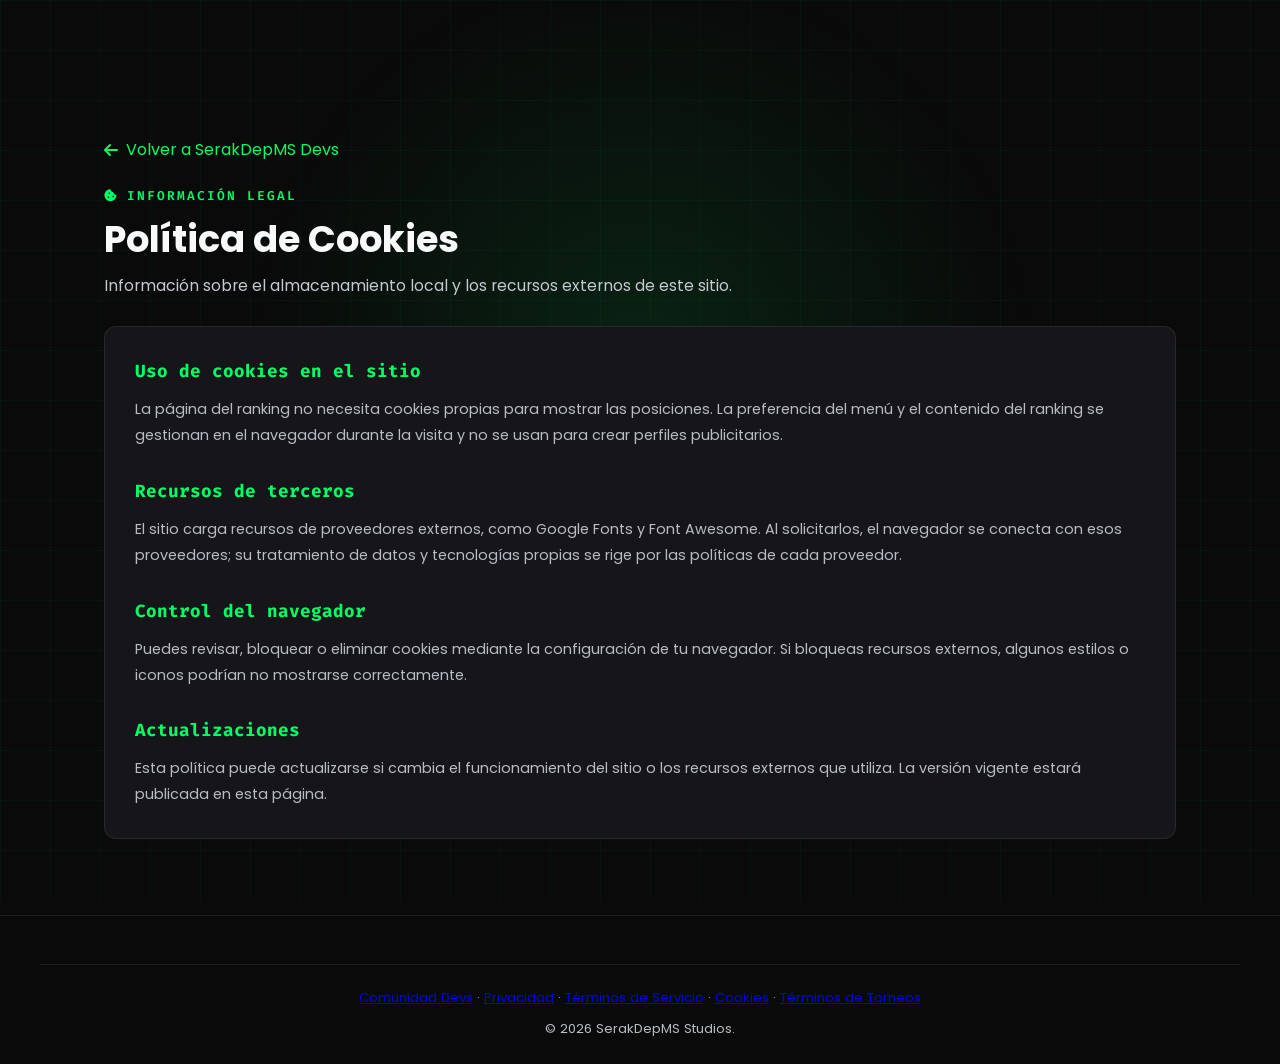
==== pages/legal/cookies.html @ c3e987f9 "actualizacion de legalidad" ====
<!DOCTYPE html>
<html lang="es">
<head>
    <meta charset="UTF-8" />
    <meta name="viewport" content="width=device-width, initial-scale=1.0" />
    <meta name="theme-color" content="#0a0a0a" />
    <title>Política de Cookies | SerakDepMS Studios</title>
    <meta name="description" content="Información sobre cookies y recursos externos utilizados por la comunidad Devs de SerakDepMS Studios." />
    <link rel="canonical" href="https://serakdepms.github.io/Serakdep-MS-Devs-Official/pages/legal/cookies.html" />
    <link rel="preconnect" href="https://fonts.googleapis.com" />
    <link rel="preconnect" href="https://fonts.gstatic.com" crossorigin />
    <link rel="stylesheet" href="https://cdnjs.cloudflare.com/ajax/libs/font-awesome/6.4.0/css/all.min.css" />
    <link href="https://fonts.googleapis.com/css2?family=Poppins:wght@300;400;500;600;700;800&amp;family=Fira+Code:wght@400;500;600&amp;display=swap" rel="stylesheet" />
    <link rel="stylesheet" href="../../css/style.css" />
</head>
<body>
    <div class="bg-grid" aria-hidden="true"></div>
    <div class="bg-glow" aria-hidden="true"></div>
    <button id="scroll-top" class="scroll-top-btn" aria-label="Ir arriba" type="button">
        <i class="fa-solid fa-arrow-up" aria-hidden="true"></i>
    </button>
    <main class="legal-page">
        <div class="container">
            <a class="legal-back-link" href="../../index.html"><i class="fa-solid fa-arrow-left" aria-hidden="true"></i> Volver a SerakDepMS Devs</a>
            <header class="legal-page-header">
                <p class="section-subtitle"><i class="fa-solid fa-cookie-bite" aria-hidden="true"></i> Información Legal</p>
                <h1 class="section-title">Política de Cookies</h1>
                <p class="section-intro">Información sobre el almacenamiento local y los recursos externos de este sitio.</p>
            </header>
            <article class="legal-document">
                <h2>Uso de cookies en el sitio</h2>
                <p>La página del ranking no necesita cookies propias para mostrar las posiciones. La preferencia del menú y el contenido del ranking se gestionan en el navegador durante la visita y no se usan para crear perfiles publicitarios.</p>

                <h2>Recursos de terceros</h2>
                <p>El sitio carga recursos de proveedores externos, como Google Fonts y Font Awesome. Al solicitarlos, el navegador se conecta con esos proveedores; su tratamiento de datos y tecnologías propias se rige por las políticas de cada proveedor.</p>

                <h2>Control del navegador</h2>
                <p>Puedes revisar, bloquear o eliminar cookies mediante la configuración de tu navegador. Si bloqueas recursos externos, algunos estilos o iconos podrían no mostrarse correctamente.</p>

                <h2>Actualizaciones</h2>
                <p>Esta política puede actualizarse si cambia el funcionamiento del sitio o los recursos externos que utiliza. La versión vigente estará publicada en esta página.</p>
            </article>
        </div>
    </main>
    <footer class="site-footer">
        <div class="container footer-bottom">
            <p><a href="../../index.html">Comunidad Devs</a> · <a href="privacidad.html">Privacidad</a> · <a href="terminos-servicio.html">Términos de Servicio</a> · <a href="cookies.html">Cookies</a> · <a href="terminos-torneos.html">Términos de Torneos</a></p>
            <p>&copy; 2026 SerakDepMS Studios.</p>
        </div>
    </footer>
    <script src="../../js/script.js"></script>
</body>
</html>
---- css/style.css ----
:root {
    --bg-main: #0a0a0a;
    --bg-secondary: #111111;
    --bg-card: #16161a;
    --primary-color: #00FF66;
    --primary-glow: rgba(0, 255, 102, 0.35);
    --text-light: #f8f9fa;
    --text-muted: #b8bcc4;
    --border-color: rgba(255, 255, 255, 0.08);
    --font-main: 'Poppins', sans-serif;
    --font-code: 'Fira Code', monospace;
    --transition: all 0.4s cubic-bezier(0.25, 0.8, 0.25, 1);
}

* { margin: 0; padding: 0; box-sizing: border-box; }

html {
    scroll-behavior: smooth;
    overflow-x: hidden;
    width: 100%;
}

body {
    font-family: var(--font-main);
    background-color: var(--bg-main);
    color: var(--text-light);
    line-height: 1.7;
    overflow-x: hidden;
    width: 100%;
    max-width: 100vw;
    min-height: 100vh;
    position: relative;
    padding-top: 80px;
}

h1, h2, h3, h4, h5, h6, p, a, span, strong, li {
    overflow-wrap: break-word;
    word-wrap: break-word;
    word-break: break-word;
}

img, svg, video {
    max-width: 100%;
    height: auto;
}


.bg-grid {
    position: fixed; inset: 0;
    background-image:
        linear-gradient(rgba(0, 255, 102, 0.04) 1px, transparent 1px),
        linear-gradient(90deg, rgba(0, 255, 102, 0.04) 1px, transparent 1px);
    background-size: 50px 50px;
    z-index: -2;
    animation: gridMove 25s linear infinite;
    pointer-events: none;
}
@keyframes gridMove {
    0% { background-position: 0 0; }
    100% { background-position: 50px 50px; }
}

.bg-glow {
    position: fixed;
    top: 40%; left: 50%;
    width: 100vw;
    height: 100vw;
    max-width: 800px;
    max-height: 800px;
    background: radial-gradient(circle, rgba(0, 255, 102, 0.10) 0%, transparent 70%);
    transform: translate(-50%, -50%);
    z-index: -1;
    pointer-events: none;
    animation: pulse 8s ease-in-out infinite;
}
@keyframes pulse {
    0%, 100% { opacity: 0.5; transform: translate(-50%, -50%) scale(1); }
    50% { opacity: 0.9; transform: translate(-50%, -50%) scale(1.1); }
}


.container {
    max-width: 1200px;
    width: 100%;
    margin: 0 auto;
    padding: 0 5%;
}


.scroll-top-btn {
    position: fixed;
    bottom: 30px; right: 30px;
    background: var(--primary-color);
    color: #0a0a0a;
    width: 45px; height: 45px;
    border-radius: 50%;
    display: flex; justify-content: center; align-items: center;
    font-size: 1.1rem;
    border: none; cursor: pointer;
    z-index: 999;
    opacity: 0; visibility: hidden;
    transition: var(--transition);
    box-shadow: 0 6px 20px rgba(0,0,0,0.4);
}
.scroll-top-btn.show { opacity: 1; visibility: visible; }
.scroll-top-btn:hover {
    transform: translateY(-4px);
    background: #00cc52;
    box-shadow: 0 10px 25px var(--primary-glow);
}


.navbar {
    position: fixed; top: 0; left: 0; width: 100%;
    background: rgba(10, 10, 10, 0.88);
    backdrop-filter: blur(14px); -webkit-backdrop-filter: blur(14px);
    padding: 15px 5%;
    display: flex; justify-content: space-between; align-items: center;
    z-index: 1000;
    border-bottom: 1px solid var(--border-color);
}
.nav-brand { display: flex; align-items: center; gap: 12px; min-width: 0; }
.nav-logo { width: 38px; height: 38px; border-radius: 50%; flex-shrink: 0; }
.nav-brand-text {
    font-family: var(--font-code);
    color: var(--primary-color);
    font-size: 0.95rem;
    font-weight: 600;
    letter-spacing: 0.5px;
    white-space: nowrap;
    overflow: hidden;
    text-overflow: ellipsis;
}
.nav-links {
    list-style: none;
    display: flex; gap: 25px;
    align-items: center;
}
.nav-links a {
    color: var(--text-light);
    text-decoration: none;
    font-size: 0.82rem;
    font-weight: 500;
    letter-spacing: 0.5px;
    transition: var(--transition);
    position: relative;
    white-space: nowrap;
}
.nav-links a::after {
    content: '';
    position: absolute;
    bottom: -5px; left: 0;
    width: 0; height: 2px;
    background: var(--primary-color);
    transition: var(--transition);
}
.nav-links a:hover, .nav-links a.active { color: var(--primary-color); }
.nav-links a:hover::after, .nav-links a.active::after { width: 100%; }

.nav-cta {
    background: var(--primary-color);
    color: #0a0a0a !important;
    padding: 8px 18px !important;
    border-radius: 6px;
    font-weight: 600 !important;
}
.nav-cta::after { display: none !important; }
.nav-cta:hover {
    background: transparent;
    color: var(--primary-color) !important;
    outline: 1px solid var(--primary-color);
}

.menu-toggle {
    display: none;
    background: transparent; border: 0;
    color: var(--text-light); font-size: 1.5rem;
    cursor: pointer;
    padding: 5px;
    flex-shrink: 0;
}


.section { padding: 90px 0; }
.hero-section {
    padding: 60px 0 80px;
    overflow: hidden;
    max-width: 100vw;
}

.section-header { margin-bottom: 45px; }
.section-subtitle {
    color: var(--primary-color);
    font-family: var(--font-code);
    font-size: 0.8rem;
    font-weight: 600;
    text-transform: uppercase;
    letter-spacing: 2px;
    margin-bottom: 10px;
    display: flex; align-items: center; gap: 8px;
    flex-wrap: wrap;
}
.section-title {
    font-size: clamp(1.6rem, 3vw, 2.3rem);
    font-weight: 700;
    line-height: 1.2;
    margin-bottom: 12px;
}
.section-intro {
    color: #c5c9d0;
    max-width: 700px;
    font-size: 0.98rem;
    line-height: 1.6;
}


.hero-header {
    display: flex; align-items: center; gap: 25px;
    margin-bottom: 40px; flex-wrap: wrap;
    max-width: 100%;
}
.logo-wrapper {
    width: 110px; height: 110px;
    border-radius: 50%;
    padding: 4px;
    background: linear-gradient(135deg, var(--primary-color), #004d1f);
    box-shadow: 0 0 35px var(--primary-glow);
    animation: logoFloat 5s ease-in-out infinite;
    flex-shrink: 0;
}
@keyframes logoFloat {
    0%, 100% { transform: translateY(0); }
    50% { transform: translateY(-8px); }
}
.logo-img {
    width: 100%; height: 100%;
    border-radius: 50%;
    object-fit: cover;
    background: var(--bg-main);
    display: block;
}
.brand-text { min-width: 0; flex: 1; }
.brand-parent {
    font-family: var(--font-code);
    color: var(--primary-color);
    font-size: 0.8rem;
    letter-spacing: 2px;
    text-transform: uppercase;
    margin-bottom: 4px;
}
.brand-name {
    font-size: clamp(1.5rem, 3.5vw, 2.4rem);
    font-weight: 800;
    letter-spacing: -0.5px;
    line-height: 1.15;
    overflow-wrap: anywhere;
    word-break: break-word;
}
.brand-sub {
    font-size: 0.85rem;
    color: var(--text-muted);
    font-family: var(--font-code);
    margin-top: 6px;
}

.hero-title {
    font-family: var(--font-code);
    font-size: clamp(1.1rem, 3.2vw, 2.6rem);
    font-weight: 600;
    line-height: 1.3;
    margin-bottom: 25px;
    min-height: 2.6em;
    color: var(--text-light);
    overflow-wrap: anywhere;
    word-break: break-word;
    max-width: 100%;
    display: block;
}
.cursor {
    color: var(--primary-color);
    animation: cursorBlink 1s steps(1) infinite;
}
@keyframes cursorBlink {
    0%, 49% { opacity: 1; }
    50%, 100% { opacity: 0; }
}
.hero-description {
    color: var(--text-muted);
    font-size: 1.05rem;
    max-width: 800px;
    margin-bottom: 35px;
}
.hero-description strong { color: var(--primary-color); font-weight: 600; }

.hero-actions {
    display: flex; gap: 15px; flex-wrap: wrap;
    margin-bottom: 30px;
}

.btn {
    display: inline-flex; align-items: center; gap: 10px;
    padding: 14px 28px;
    font-size: 0.9rem; font-weight: 600;
    text-decoration: none;
    border-radius: 6px;
    transition: var(--transition);
    cursor: pointer;
    border: 1px solid transparent;
    text-align: center;
    justify-content: center;
    white-space: nowrap;
    max-width: 100%;
}
.btn-primary {
    background: var(--primary-color);
    color: #0a0a0a;
    border-color: var(--primary-color);
}
.btn-primary:hover {
    background: transparent;
    color: var(--primary-color);
    box-shadow: 0 8px 25px var(--primary-glow);
    transform: translateY(-3px);
}
.btn-outline {
    background: transparent;
    color: var(--text-light);
    border-color: var(--border-color);
}
.btn-outline:hover {
    border-color: var(--primary-color);
    color: var(--primary-color);
    transform: translateY(-3px);
}
.btn-large { padding: 16px 34px; font-size: 1rem; }


.about-grid {
    display: grid;
    grid-template-columns: 1.3fr 1fr;
    gap: 45px;
    align-items: start;
}
.about-text p {
    color: var(--text-muted);
    font-size: 0.95rem;
    margin-bottom: 15px;
}
.about-text strong { color: var(--primary-color); font-weight: 600; }

.about-badges {
    display: flex;
    flex-wrap: wrap;
    gap: 10px;
    margin-top: 25px;
}
.about-badge {
    display: inline-flex;
    align-items: center;
    gap: 8px;
    padding: 10px 16px;
    background: var(--bg-card);
    border: 1px solid var(--border-color);
    border-radius: 30px;
    font-size: 0.82rem;
    font-weight: 500;
    transition: var(--transition);
}
.about-badge i { color: var(--primary-color); }
.about-badge:hover {
    border-color: var(--primary-color);
    transform: translateY(-2px);
}

.about-cards {
    display: grid;
    gap: 15px;
}
.about-card {
    background: var(--bg-card);
    border: 1px solid var(--border-color);
    border-radius: 12px;
    padding: 25px 22px;
    transition: var(--transition);
}
.about-card:hover {
    transform: translateY(-4px);
    border-color: rgba(0, 255, 102, 0.35);
    box-shadow: 0 12px 25px rgba(0,0,0,0.4);
}
.about-icon {
    font-size: 1.6rem;
    color: var(--primary-color);
    margin-bottom: 12px;
}
.about-card h4 { font-size: 1rem; margin-bottom: 8px; }
.about-card p { color: #b8bcc4; font-size: 0.85rem; }


.divisions-grid {
    display: grid;
    grid-template-columns: repeat(auto-fit, minmax(240px, 1fr));
    gap: 20px;
}
.division-card {
    background: var(--bg-card);
    border: 1px solid var(--border-color);
    border-radius: 12px;
    padding: 30px 24px;
    transition: var(--transition);
    position: relative;
    overflow: hidden;
}
.division-card::before {
    content: '';
    position: absolute; top: 0; left: 0;
    width: 100%; height: 3px;
    background: var(--primary-color);
    transform: scaleX(0); transform-origin: left;
    transition: var(--transition);
}
.division-card:hover {
    transform: translateY(-6px);
    border-color: rgba(0, 255, 102, 0.35);
    box-shadow: 0 15px 30px rgba(0,0,0,0.5);
}
.division-card:hover::before { transform: scaleX(1); }
.division-icon {
    font-size: 2rem;
    color: var(--primary-color);
    margin-bottom: 18px;
}
.division-card h3 { font-size: 1.05rem; margin-bottom: 10px; }
.division-card p { color: #b8bcc4; font-size: 0.86rem; }

.simple-ranking-status {
    padding: 22px;
    border: 1px solid var(--border-color);
    border-radius: 10px;
    background: var(--bg-card);
    color: var(--text-muted);
    text-align: center;
}

.simple-ranking-status[hidden],
.simple-ranking-scroll[hidden] { display: none; }

.simple-ranking-status.error {
    border-color: rgba(255, 90, 90, 0.5);
    color: #ffb4b4;
}

.simple-ranking-retry {
    margin-left: 12px;
    padding: 6px 12px;
    border: 1px solid var(--primary-color);
    border-radius: 6px;
    background: transparent;
    color: var(--primary-color);
    font: inherit;
    cursor: pointer;
}

.simple-ranking-retry:hover {
    background: var(--primary-color);
    color: var(--bg-main);
}

.simple-ranking-scroll {
    overflow-x: auto;
    border: 1px solid var(--border-color);
    border-radius: 10px;
    background: var(--bg-card);
}

.simple-ranking-table {
    width: 100%;
    min-width: 420px;
    border-collapse: collapse;
    text-align: left;
}

.simple-ranking-table th,
.simple-ranking-table td {
    padding: 14px 18px;
    border-bottom: 1px solid var(--border-color);
}

.simple-ranking-table th {
    background: rgba(0, 255, 102, 0.08);
    color: var(--primary-color);
    font-size: 0.82rem;
    font-weight: 600;
}

.simple-ranking-table tbody tr:nth-child(even) { background: rgba(255, 255, 255, 0.025); }
.simple-ranking-table tbody tr:hover { background: rgba(0, 255, 102, 0.1); }
.simple-ranking-table tbody tr:last-child td { border-bottom: 0; }
.simple-ranking-table tbody tr:nth-child(-n+3) td:first-child {
    color: var(--primary-color);
    font-family: var(--font-code);
    font-weight: 600;
}
.simple-ranking-table td:nth-child(2) { font-family: var(--font-code); }
.simple-ranking-table td:last-child { color: var(--primary-color); }

.rules-list {
    display: grid;
    gap: 14px;
    max-width: 950px;
}
.rule-item {
    display: flex; gap: 22px;
    background: var(--bg-card);
    border: 1px solid var(--border-color);
    border-radius: 12px;
    padding: 22px 25px;
    transition: var(--transition);
    align-items: flex-start;
}
.rule-item:hover {
    border-color: rgba(0, 255, 102, 0.35);
    transform: translateX(5px);
}
.rule-number {
    font-family: var(--font-code);
    font-size: 1.5rem;
    font-weight: 700;
    color: var(--primary-color);
    min-width: 48px;
    line-height: 1;
    padding-top: 3px;
    flex-shrink: 0;
}
.rule-item h4 {
    font-size: 1rem;
    margin-bottom: 6px;
    color: var(--text-light);
}
.rule-item p {
    color: #b8bcc4;
    font-size: 0.88rem;
}


.sanctions-grid {
    display: grid;
    grid-template-columns: repeat(auto-fit, minmax(230px, 1fr));
    gap: 20px;
    margin-bottom: 30px;
}
.sanction-card {
    background: var(--bg-card);
    border: 1px solid var(--border-color);
    border-radius: 12px;
    padding: 30px 22px 25px;
    transition: var(--transition);
    position: relative;
    overflow: hidden;
}
.sanction-card:hover { transform: translateY(-6px); }
.sanction-level {
    position: absolute; top: 15px; right: 15px;
    font-family: var(--font-code);
    font-size: 0.68rem;
    font-weight: 600;
    padding: 4px 10px;
    border-radius: 20px;
    letter-spacing: 1px;
    text-transform: uppercase;
}


.level-1 .sanction-level { 
    background: rgba(255, 193, 7, 0.15); 
    color: #ffc107; 
    border: 1px solid rgba(255, 193, 7, 0.4); 
}
.level-1 .sanction-icon { color: #ffc107; }
.level-1:hover { 
    border-color: rgba(255, 193, 7, 0.5); 
    box-shadow: 0 12px 25px rgba(255, 193, 7, 0.1); 
}


.level-2 .sanction-level { 
    background: rgba(255, 193, 7, 0.15); 
    color: #ffc107; 
    border: 1px solid rgba(255, 193, 7, 0.4); 
}
.level-2 .sanction-icon { color: #ffc107; }
.level-2:hover { 
    border-color: rgba(255, 193, 7, 0.5); 
    box-shadow: 0 12px 25px rgba(255, 193, 7, 0.1); 
}


.level-3 .sanction-level { 
    background: rgba(255, 87, 34, 0.15); 
    color: #ff5722; 
    border: 1px solid rgba(255, 87, 34, 0.4); 
}
.level-3 .sanction-icon { color: #ff5722; }
.level-3:hover { 
    border-color: rgba(255, 87, 34, 0.5); 
    box-shadow: 0 12px 25px rgba(255, 87, 34, 0.1); 
}


.level-4 .sanction-level { 
    background: rgba(244, 67, 54, 0.15); 
    color: #f44336; 
    border: 1px solid rgba(244, 67, 54, 0.4); 
}
.level-4 .sanction-icon { color: #f44336; }
.level-4:hover { 
    border-color: rgba(244, 67, 54, 0.5); 
    box-shadow: 0 12px 25px rgba(244, 67, 54, 0.1); 
}

.sanction-icon {
    font-size: 1.8rem;
    margin-bottom: 18px;
    margin-top: 12px;
}

.sanction-card h4 { font-size: 1rem; margin-bottom: 10px; }
.sanction-card p {
    color: #b8bcc4;
    font-size: 0.85rem;
    margin-bottom: 16px;
}
.sanction-time {
    display: inline-block;
    font-family: var(--font-code);
    font-size: 0.72rem;
    color: var(--primary-color);
    background: rgba(0, 255, 102, 0.08);
    border: 1px solid rgba(0, 255, 102, 0.3);
    padding: 4px 12px;
    border-radius: 20px;
    letter-spacing: 0.5px;
}

.sanction-note {
    display: flex; gap: 15px;
    background: rgba(0, 255, 102, 0.05);
    border: 1px solid rgba(0, 255, 102, 0.25);
    border-radius: 10px;
    padding: 22px 25px;
    align-items: flex-start;
    max-width: 950px;
}
.sanction-note i {
    color: var(--primary-color);
    font-size: 1.3rem;
    padding-top: 3px;
    flex-shrink: 0;
}
.sanction-note p {
    color: var(--text-muted);
    font-size: 0.88rem;
}
.sanction-note strong { color: var(--primary-color); }


.faq-list {
    max-width: 900px;
    display: grid;
    gap: 12px;
}
.faq-item {
    background: var(--bg-card);
    border: 1px solid var(--border-color);
    border-radius: 10px;
    overflow: hidden;
    transition: var(--transition);
}
.faq-item:hover { border-color: rgba(0, 255, 102, 0.3); }
.faq-item.active { border-color: rgba(0, 255, 102, 0.4); }
.faq-question {
    width: 100%;
    background: transparent;
    border: 0;
    color: var(--text-light);
    padding: 20px 22px;
    font-family: inherit;
    font-size: 0.95rem;
    font-weight: 500;
    text-align: left;
    display: flex;
    justify-content: space-between;
    align-items: center;
    gap: 15px;
    cursor: pointer;
    transition: var(--transition);
}
.faq-question:hover { color: var(--primary-color); }
.faq-question i {
    color: var(--primary-color);
    transition: transform 0.3s ease;
    flex-shrink: 0;
}
.faq-item.active .faq-question i { transform: rotate(180deg); }
.faq-answer {
    max-height: 0;
    overflow: hidden;
    transition: max-height 0.4s ease, padding 0.4s ease;
    padding: 0 22px;
}
.faq-item.active .faq-answer {
    max-height: 400px;
    padding: 0 22px 20px;
}
.faq-answer p {
    color: #b8bcc4;
    font-size: 0.88rem;
    line-height: 1.65;
}
.faq-answer strong { color: var(--primary-color); }


.cta-section { padding-bottom: 60px; }
.cta-wrapper {
    display: grid;
    grid-template-columns: 1.4fr 1fr;
    gap: 40px;
    background: linear-gradient(135deg, rgba(22, 22, 26, 0.95), rgba(17, 17, 17, 0.95));
    border: 1px solid rgba(0, 255, 102, 0.25);
    border-radius: 20px;
    padding: 50px 45px;
    box-shadow: 0 20px 50px rgba(0,0,0,0.5);
}
.cta-title {
    font-size: clamp(1.6rem, 3vw, 2.3rem);
    font-weight: 700;
    line-height: 1.2;
    margin-bottom: 18px;
}
.neon-text {
    color: var(--primary-color);
    text-shadow: 0 0 15px var(--primary-glow);
}
.cta-description {
    color: #c5c9d0;
    font-size: 1rem;
    margin-bottom: 25px;
    max-width: 500px;
}
.cta-focus {
    display: grid;
    gap: 10px;
    margin-bottom: 30px;
    color: var(--text-light);
    font-size: 0.9rem;
}
.cta-focus span {
    display: flex; align-items: center; gap: 10px;
}
.cta-focus i { color: var(--primary-color); flex-shrink: 0; }

.cta-social {
    display: flex;
    gap: 12px;
    margin-top: 30px;
    flex-wrap: wrap;
}
.cta-social a {
    display: flex; justify-content: center; align-items: center;
    width: 40px; height: 40px;
    border-radius: 50%;
    background: var(--bg-secondary);
    color: var(--text-light);
    font-size: 1.05rem;
    transition: var(--transition);
    text-decoration: none;
    flex-shrink: 0;
}
.cta-social a:hover {
    background: var(--primary-color);
    color: #0a0a0a;
    transform: translateY(-3px);
    box-shadow: 0 8px 20px var(--primary-glow);
}

.cta-side {
    display: grid;
    gap: 15px;
    align-content: start;
}
.cta-side-item {
    display: flex;
    align-items: center;
    gap: 15px;
    padding: 18px 20px;
    background: rgba(0, 0, 0, 0.35);
    border: 1px solid var(--border-color);
    border-radius: 10px;
    transition: var(--transition);
    min-width: 0;
}
.cta-side-item:hover {
    border-color: rgba(0, 255, 102, 0.4);
    transform: translateX(5px);
}
.cta-side-item i {
    color: var(--primary-color);
    font-size: 1.4rem;
    flex-shrink: 0;
}
.cta-side-item > div { min-width: 0; }
.cta-side-item strong {
    display: block;
    font-size: 0.92rem;
    margin-bottom: 2px;
    overflow-wrap: anywhere;
}
.cta-side-item span {
    font-size: 0.78rem;
    color: #b8bcc4;
    font-family: var(--font-code);
    overflow-wrap: anywhere;
}


.site-footer {
    border-top: 1px solid var(--border-color);
    padding: 48px 0 24px;
    color: var(--text-muted);
    font-size: 0.82rem;
    position: relative;
    z-index: 1;
}
.footer-grid {
    display: grid;
    grid-template-columns: repeat(4, minmax(0, 1fr));
    gap: 32px;
    padding-bottom: 34px;
}
.footer-column { min-width: 0; }
.footer-column h2 {
    margin-bottom: 22px;
    padding-bottom: 12px;
    border-bottom: 1px solid var(--primary-color);
    color: var(--primary-color);
    font-size: 1.05rem;
}
.footer-column p { line-height: 1.7; }
.footer-social { margin-top: 18px; }
.footer-column ul {
    display: grid;
    gap: 13px;
    list-style: none;
}
.footer-column li a {
    display: inline-flex;
    align-items: flex-start;
    gap: 10px;
    color: var(--text-light);
    text-decoration: none;
    overflow-wrap: anywhere;
    transition: var(--transition);
}
.footer-column li a i {
    flex: 0 0 16px;
    margin-top: 4px;
    color: var(--primary-color);
    text-align: center;
}
.footer-column li a:hover { color: var(--primary-color); }
.footer-sub {
    margin-top: 6px;
    font-family: var(--font-code);
    color: var(--primary-color);
    font-size: 0.75rem;
    letter-spacing: 1px;
    overflow-wrap: anywhere;
}
.footer-bottom {
    padding-top: 22px;
    border-top: 1px solid var(--border-color);
    text-align: center;
}
.footer-bottom p + p { margin-top: 8px; }
.footer-links a { color: var(--text-muted); }
.footer-links a:hover { color: var(--primary-color); }

.legal-page {
    position: relative;
    z-index: 1;
    min-height: calc(100vh - 80px);
    padding: 56px 0 76px;
}
.legal-page-header { margin-bottom: 28px; }
.legal-page-header .section-subtitle {
    color: var(--primary-color);
    font-family: var(--font-code);
}
.legal-document {
    padding: 30px;
    border: 1px solid var(--border-color);
    border-radius: 12px;
    background: var(--bg-card);
}
.legal-document h2 {
    margin: 28px 0 10px;
    color: var(--primary-color);
    font-family: var(--font-code);
    font-size: 1.1rem;
}
.legal-document h2:first-child { margin-top: 0; }
.legal-document p,
.legal-document li {
    color: var(--text-muted);
    font-size: 0.9rem;
    line-height: 1.8;
}
.legal-document p + p { margin-top: 12px; }
.legal-document ul { margin: 10px 0 0 20px; }
.legal-document li + li { margin-top: 7px; }
.legal-document a { color: var(--primary-color); }
.legal-back-link {
    display: inline-flex;
    align-items: center;
    gap: 8px;
    margin-bottom: 22px;
    color: var(--primary-color);
    text-decoration: none;
}
.legal-back-link:hover { text-decoration: underline; }

@media (max-width: 960px) {
    .about-grid { grid-template-columns: 1fr; gap: 30px; }
    .cta-wrapper { grid-template-columns: 1fr; padding: 40px 30px; }
    .footer-grid { grid-template-columns: repeat(2, minmax(0, 1fr)); }
}

@media (max-width: 900px) {
    .menu-toggle { display: block; }
    .nav-links {
        position: absolute;
        top: 100%; left: 0; width: 100%;
        background: rgba(10, 10, 10, 0.98);
        backdrop-filter: blur(15px);
        flex-direction: column;
        align-items: center;
        padding: 25px 0;
        gap: 18px;
        transform: translateY(-150%);
        opacity: 0;
        pointer-events: none;
        border-bottom: 1px solid var(--border-color);
        transition: var(--transition);
    }
    .nav-links.active {
        transform: translateY(0);
        opacity: 1;
        pointer-events: all;
    }
    .nav-links a::after { display: none; }
    .nav-cta {
        width: 80%;
        max-width: 280px;
        text-align: center;
        justify-content: center;
        display: flex;
    }
}

@media (max-width: 768px) {
    body { padding-top: 72px; }
    .section { padding: 60px 0; }
    .hero-section { padding: 35px 0 55px; }
    .hero-header { gap: 15px; }
    .logo-wrapper { width: 80px; height: 80px; }
    .rule-item { 
        flex-direction: row; 
        gap: 15px;
        padding: 20px;
    }
    .rule-number { font-size: 1.2rem; min-width: 36px; }
    .scroll-top-btn { bottom: 20px; right: 20px; width: 42px; height: 42px; }
    .sanction-card { padding: 28px 20px 22px; }
    .sanction-level { 
        position: static; 
        display: inline-block;
        margin-bottom: 12px;
    }
    .sanction-icon { margin-top: 0; }
    .cta-wrapper { padding: 35px 25px; }
}

@media (max-width: 480px) {
    .footer-grid { grid-template-columns: 1fr; gap: 28px; }
    .legal-page { padding: 38px 0 56px; }
    .legal-document { padding: 22px 18px; }
    .container { padding: 0 6%; }
    .hero-title {
        font-size: 1.05rem;
        min-height: 3.5em;
        line-height: 1.35;
        letter-spacing: -0.3px;
    }
    .cursor { font-size: 0.95rem; }
    .brand-name { 
        font-size: 1.15rem; 
        line-height: 1.2;
    }
    .nav-brand-text { 
        font-size: 0.78rem; 
        max-width: 150px;
    }
    .nav-logo { width: 32px; height: 32px; }
    .btn { 
        padding: 12px 20px; 
        font-size: 0.85rem; 
        white-space: normal;
        line-height: 1.3;
    }
    .btn-large { 
        padding: 14px 22px; 
        font-size: 0.88rem; 
    }
    .hero-actions { 
        flex-direction: column; 
        width: 100%; 
    }
    .hero-actions .btn { 
        width: 100%; 
        justify-content: center; 
    }
    .cta-wrapper { 
        padding: 28px 20px; 
        border-radius: 16px;
    }
    .cta-social a {
        width: 38px;
        height: 38px;
        font-size: 1rem;
    }
    .section-title { 
        font-size: 1.5rem;
    }
    .rule-item {
        gap: 12px;
        padding: 18px 16px;
    }
    .rule-number {
        font-size: 1.1rem;
        min-width: 30px;
    }
    .sanction-card {
        padding: 25px 18px 20px;
    }
    .faq-question {
        padding: 18px 18px;
        font-size: 0.9rem;
    }
    .faq-answer {
        padding: 0 18px;
    }
    .faq-item.active .faq-answer {
        padding: 0 18px 18px;
    }
}
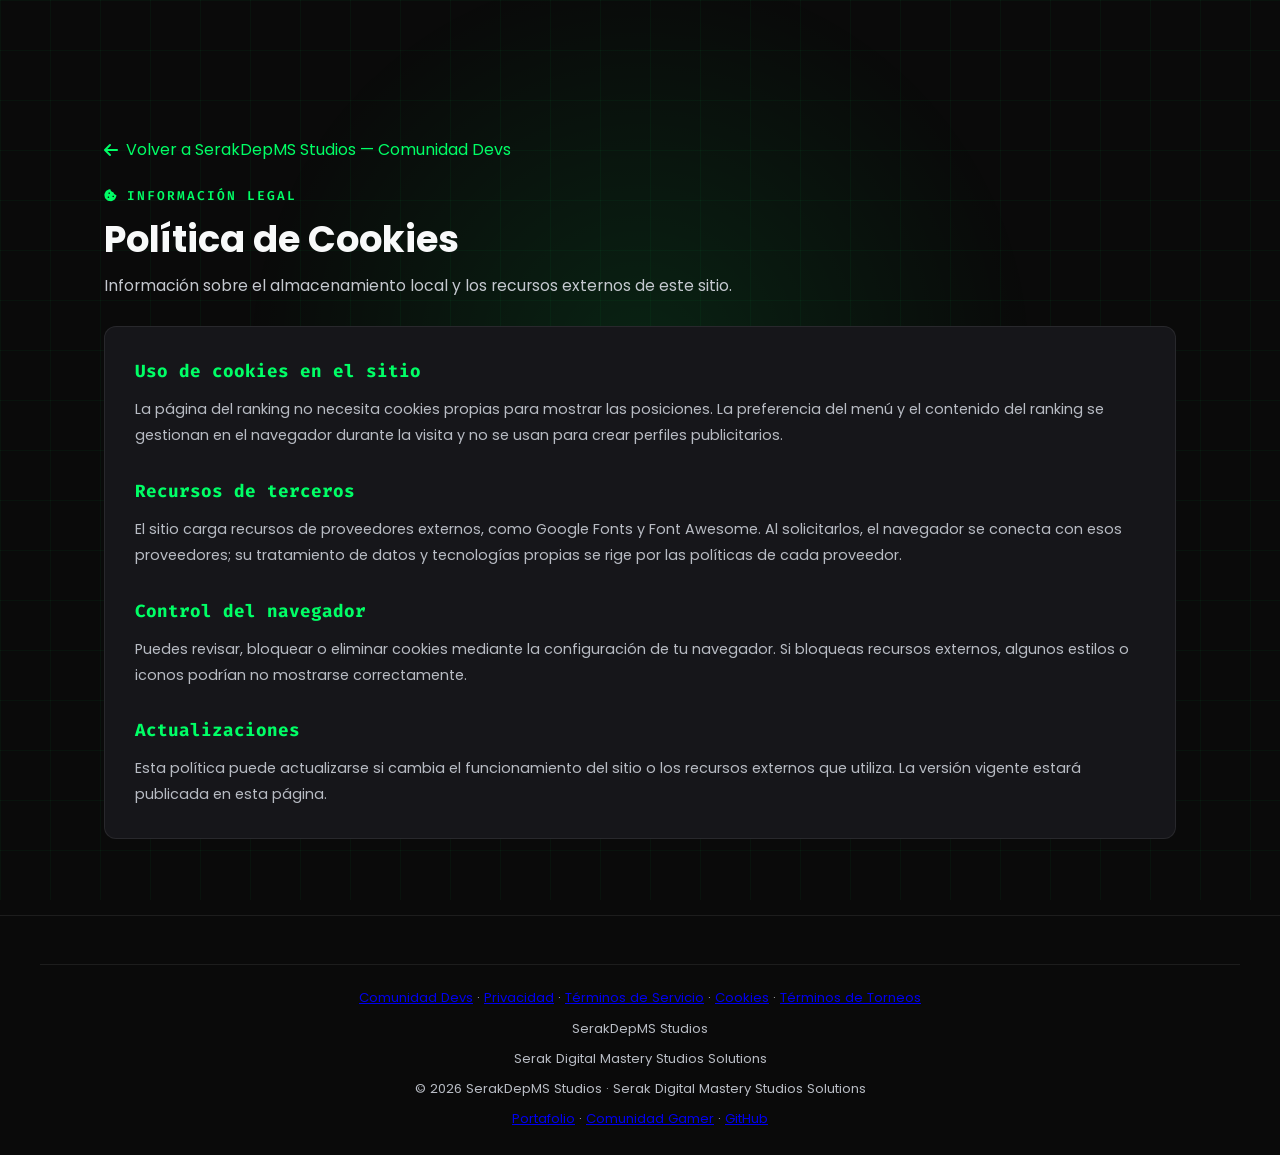
==== commit f096cf77: "actualizacion de identidad y link" ====
--- a/pages/legal/cookies.html
+++ b/pages/legal/cookies.html
@@ -21,7 +21,7 @@
     </button>
     <main class="legal-page">
         <div class="container">
-            <a class="legal-back-link" href="../../index.html"><i class="fa-solid fa-arrow-left" aria-hidden="true"></i> Volver a SerakDepMS Devs</a>
+            <a class="legal-back-link" href="../../index.html"><i class="fa-solid fa-arrow-left" aria-hidden="true"></i> Volver a SerakDepMS Studios — Comunidad Devs</a>
             <header class="legal-page-header">
                 <p class="section-subtitle"><i class="fa-solid fa-cookie-bite" aria-hidden="true"></i> Información Legal</p>
                 <h1 class="section-title">Política de Cookies</h1>
@@ -45,7 +45,10 @@
     <footer class="site-footer">
         <div class="container footer-bottom">
             <p><a href="../../index.html">Comunidad Devs</a> · <a href="privacidad.html">Privacidad</a> · <a href="terminos-servicio.html">Términos de Servicio</a> · <a href="cookies.html">Cookies</a> · <a href="terminos-torneos.html">Términos de Torneos</a></p>
-            <p>&copy; 2026 SerakDepMS Studios.</p>
+            <p>SerakDepMS Studios</p>
+            <p>Serak Digital Mastery Studios Solutions</p>
+            <p>© 2026 SerakDepMS Studios · Serak Digital Mastery Studios Solutions</p>
+            <p><a href="https://serakdepms.github.io/SerakDepMS-Studios/" target="_blank" rel="noopener noreferrer">Portafolio</a> · <a href="https://serakdepms.github.io/Serakdep-MS-Clan-Official/" target="_blank" rel="noopener noreferrer">Comunidad Gamer</a> · <a href="https://github.com/SerakDepMS" target="_blank" rel="noopener noreferrer">GitHub</a></p>
         </div>
     </footer>
     <script src="../../js/script.js"></script>
